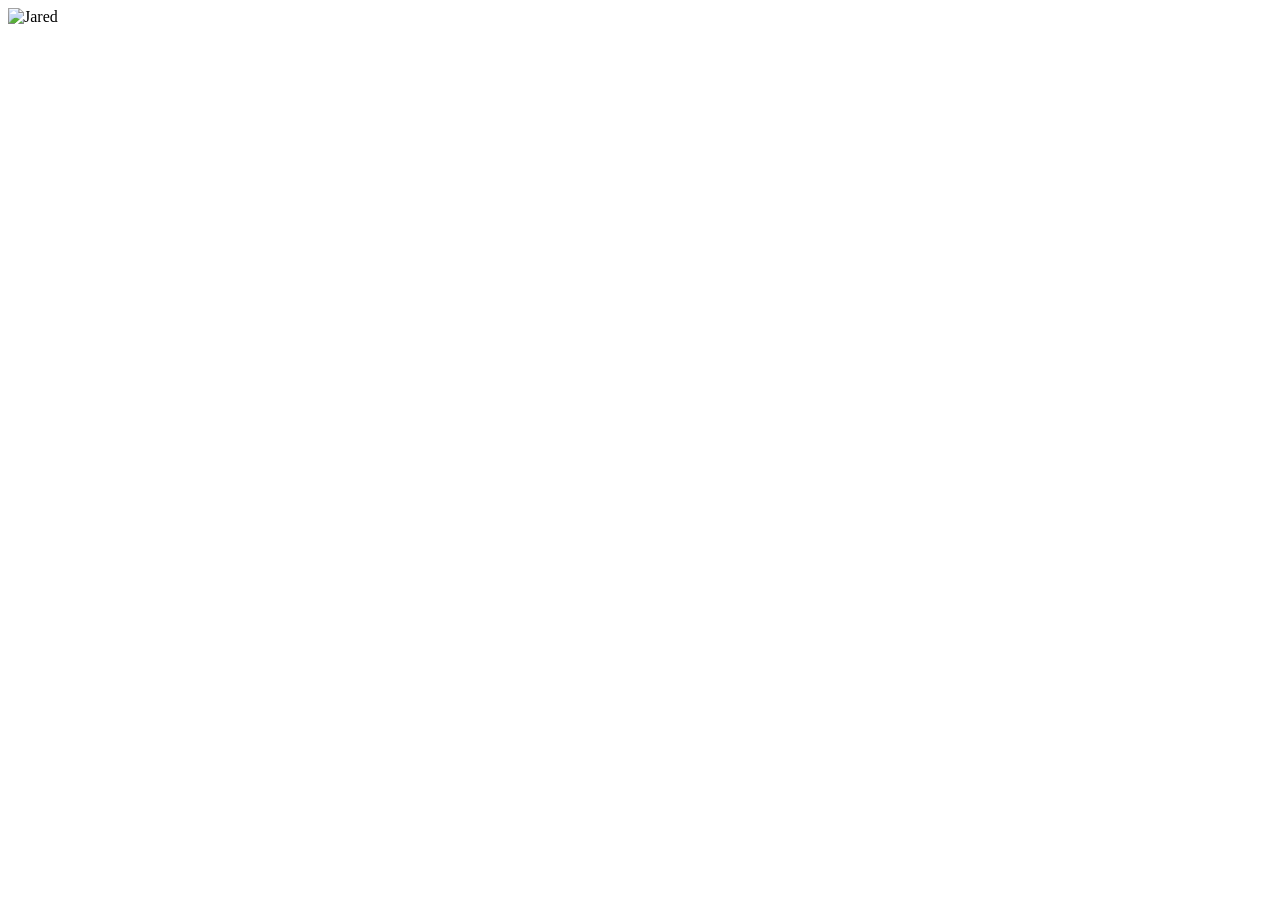
==== index.html @ 989762c0 "site plan" ====
<!DOCTYPE html>
<html lang="en">
<head>
    <meta charset="UTF-8">
    <meta name="viewport" content="width=device-width, initial-scale=1.0">
    <title>Study Buddy</title>
    <script type="module" src="main.js"></script>
    <link rel="stylesheet" href="styles.css">
</head>
<body>
    <div class="top-center">
        <img src="media/jared.PNG" alt="Jared" class="jared-image" />
    </div>
</body>
</html>
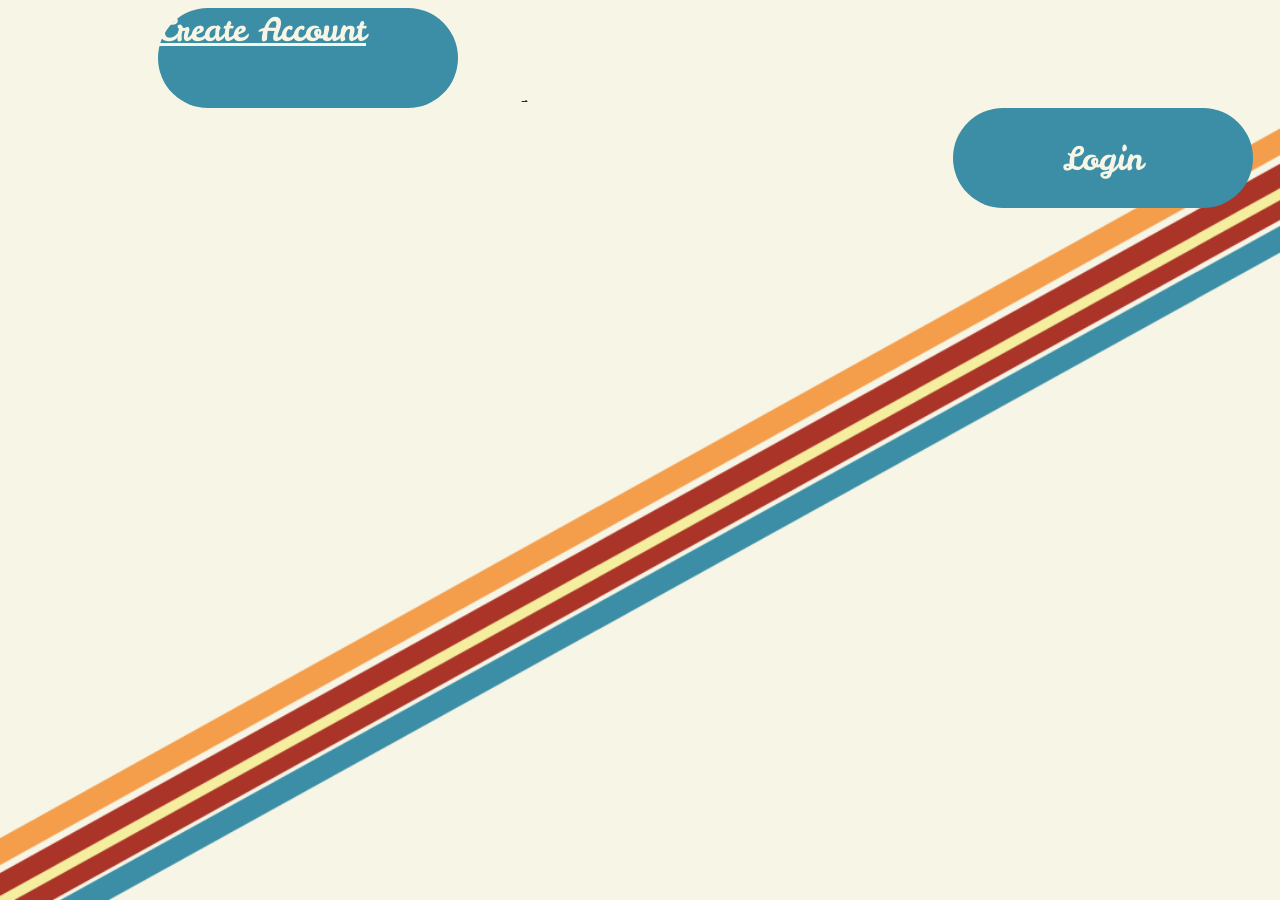
==== commit b4e60408: "index" ====
--- a/index.html
+++ b/index.html
@@ -5,11 +5,73 @@
     <meta name="viewport" content="width=device-width, initial-scale=1.0">
     <title>Study Buddy</title>
     <script type="module" src="main.js"></script>
-    <link rel="stylesheet" href="styles.css">
 </head>
 <body>
-    <div class="top-center">
-        <img src="media/jared.PNG" alt="Jared" class="jared-image" />
+    <div class="homegrid">
+        <img src="media/nakedjared.png" alt="Jared" class="jared" />
+        <a href="create_account.html" id="create">Create Account</a>
+        <button  id="login">Login</button>
     </div>
 </body>
-</html>+</html>
+
+
+<style>
+    @import url('https://fonts.googleapis.com/css2?family=Leckerli+One&family=Montserrat+Alternates:ital,wght@0,100;0,200;0,300;0,400;0,500;0,600;0,700;0,800;0,900;1,100;1,200;1,300;1,400;1,500;1,600;1,700;1,800');
+    
+    .jared {
+        width: 400px;
+        border-radius: 50%;
+        grid-column: 2/3;
+        grid-row: 2/4;
+        margin-top: 30px;
+        margin-left: 20px;
+    }
+    body {
+        background-image: url(media/StudyBuddy.png);
+        background-repeat: no-repeat;
+        background-attachment: fixed;
+        background-size: cover;
+        overflow: hidden;
+    }
+    .homegrid {
+        display: grid;
+        grid-template-columns: 1fr 1fr 1fr;
+        grid-template-rows: 1fr 1fr 1fr 1fr;
+    }
+    #create {
+        grid-column: 1/2;
+        grid-row: 1/3;
+        height: 100px;
+        width: 300px;
+        align-self: center;
+        font-size: 2em;
+        border-radius: 50px;
+        background-color: #3b8ea5;
+        border: none;
+        color: #f7f5e6;
+        font-family: "Leckerli One";
+        margin-left: 150px;
+    }
+    #login {
+        grid-column: 3/4;
+        grid-row: 3/5;
+        height: 100px;
+        width: 300px;
+        align-self: center;
+        font-size: 2em;
+        border-radius: 50px;
+        background-color: #3b8ea5;
+        border: none;
+        color: #f7f5e6;
+        font-family: "Leckerli One";
+        margin-left: 75px;
+    }
+ 
+
+
+
+
+
+
+</style>
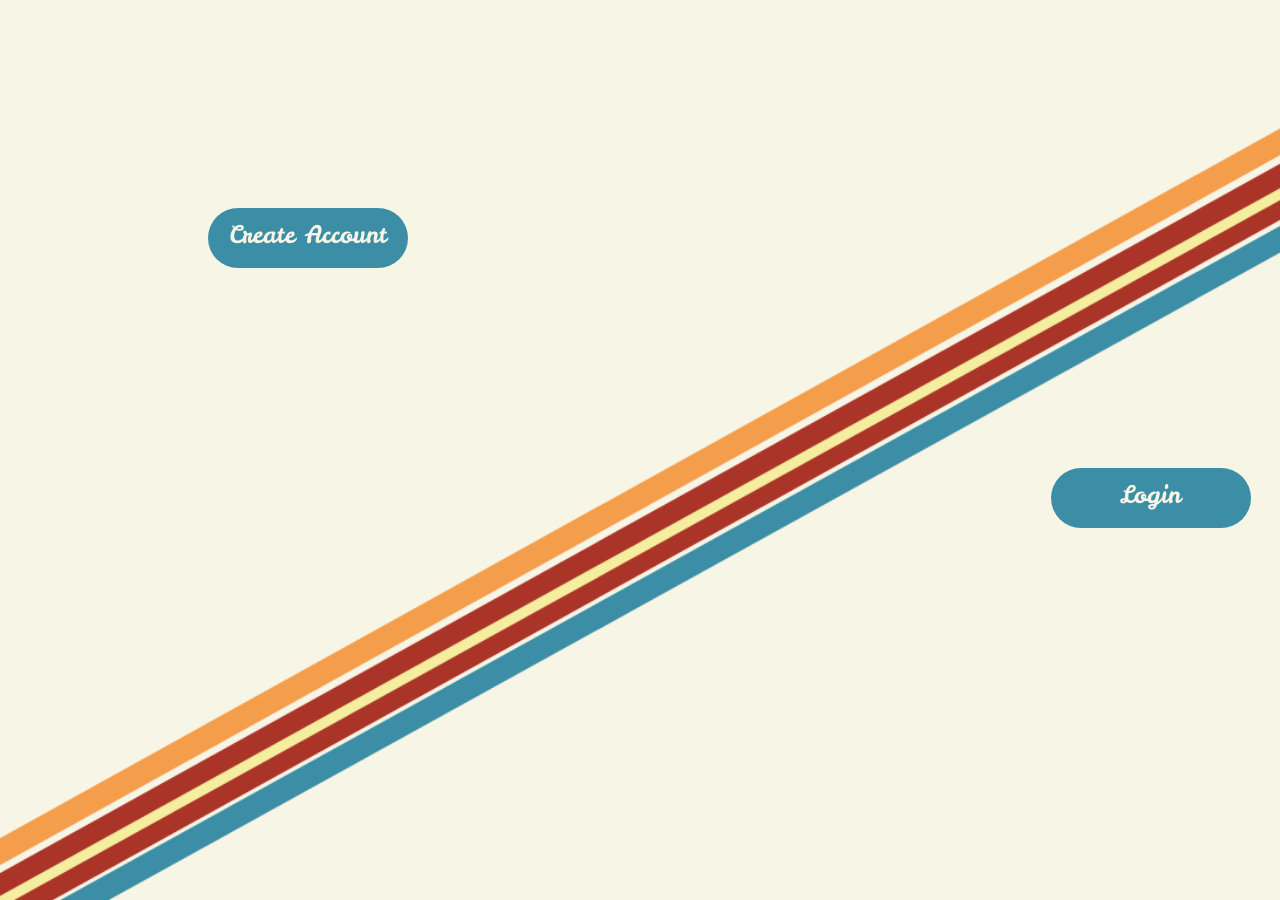
==== commit 24cf7c3a: "index" ====
--- a/index.html
+++ b/index.html
@@ -10,7 +10,7 @@
     <div class="homegrid">
         <img src="media/nakedjared.png" alt="Jared" class="jared" />
         <a href="create_account.html" id="create">Create Account</a>
-        <button  id="login">Login</button>
+        <a href="login.html" id="login">Login</a>
     </div>
 </body>
 </html>
@@ -40,32 +40,42 @@
         grid-template-rows: 1fr 1fr 1fr 1fr;
     }
     #create {
-        grid-column: 1/2;
+        text-decoration: none;
+        color: #f7f5e6;
+        background-color: #3b8ea5;
+        grid-column: 1/3;
         grid-row: 1/3;
-        height: 100px;
-        width: 300px;
-        align-self: center;
-        font-size: 2em;
-        border-radius: 50px;
-        background-color: #3b8ea5;
+        display: inline-block;
+        padding-top: 10px;
+        font-size: 1.5em;
         border: none;
-        color: #f7f5e6;
+        border-radius: 50px; /* Rounded corners */
+        text-align: center;
+        cursor: pointer;
+        width: 200px;
+        height: 50px;
+        margin-left: 200px;
+        margin-top: 200px;
         font-family: "Leckerli One";
-        margin-left: 150px;
     }
     #login {
+        text-decoration: none;
+        color: #f7f5e6;
+        background-color: #3b8ea5;
         grid-column: 3/4;
         grid-row: 3/5;
-        height: 100px;
-        width: 300px;
-        align-self: center;
-        font-size: 2em;
-        border-radius: 50px;
-        background-color: #3b8ea5;
+        display: inline-block;
+        padding-top: 10px;
+        font-size: 1.5em;
         border: none;
-        color: #f7f5e6;
+        border-radius: 50px; /* Rounded corners */
+        text-align: center;
+        cursor: pointer;
+        width: 200px;
+        height: 50px;
+        margin-left: 200px;
+        margin-top: 200px;
         font-family: "Leckerli One";
-        margin-left: 75px;
     }
  
 
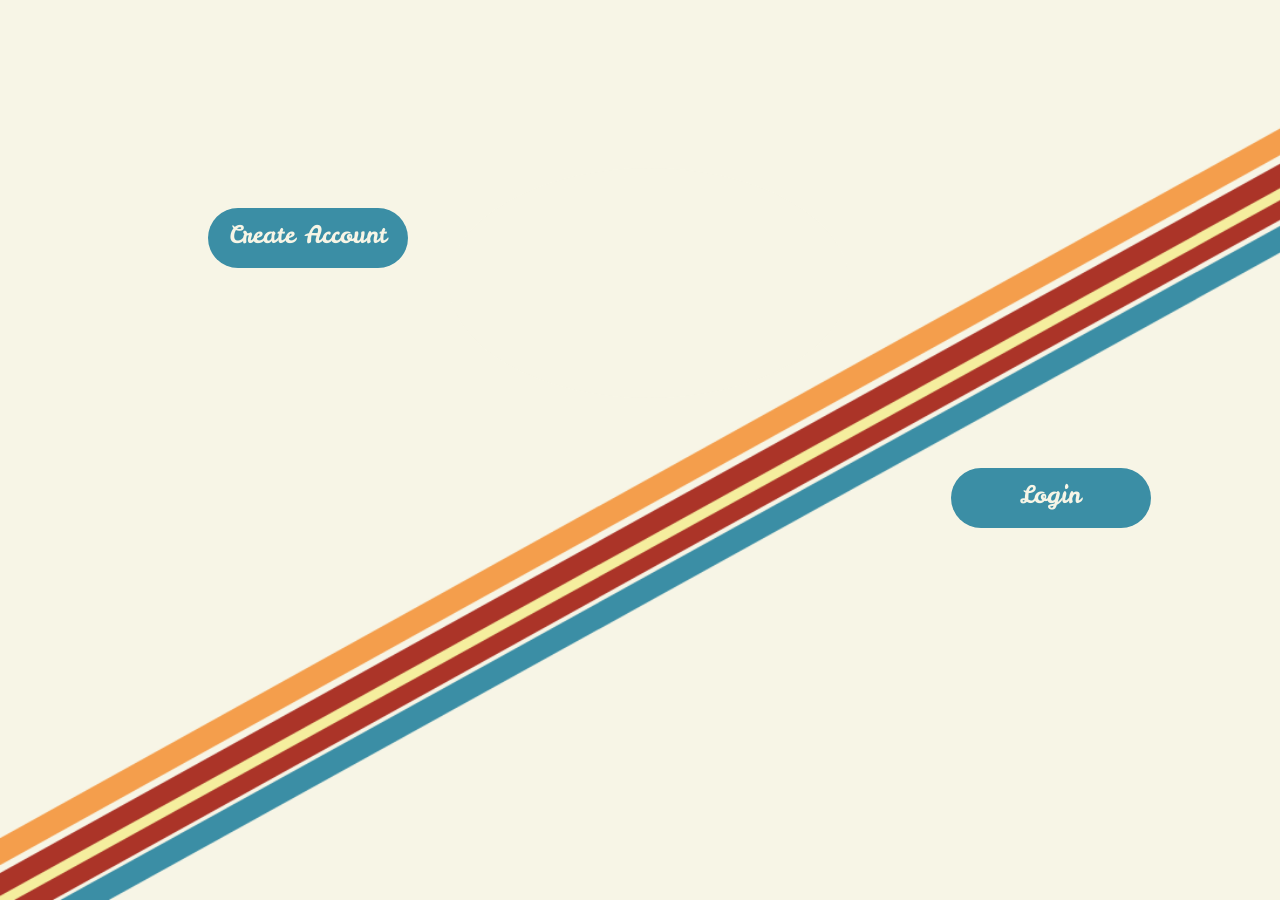
==== commit 875f265b: "index" ====
--- a/index.html
+++ b/index.html
@@ -26,6 +26,7 @@
         grid-row: 2/4;
         margin-top: 30px;
         margin-left: 20px;
+        background-color: #f7f5e6;
     }
     body {
         background-image: url(media/StudyBuddy.png);
@@ -73,7 +74,7 @@
         cursor: pointer;
         width: 200px;
         height: 50px;
-        margin-left: 200px;
+        margin-left: 100px;
         margin-top: 200px;
         font-family: "Leckerli One";
     }
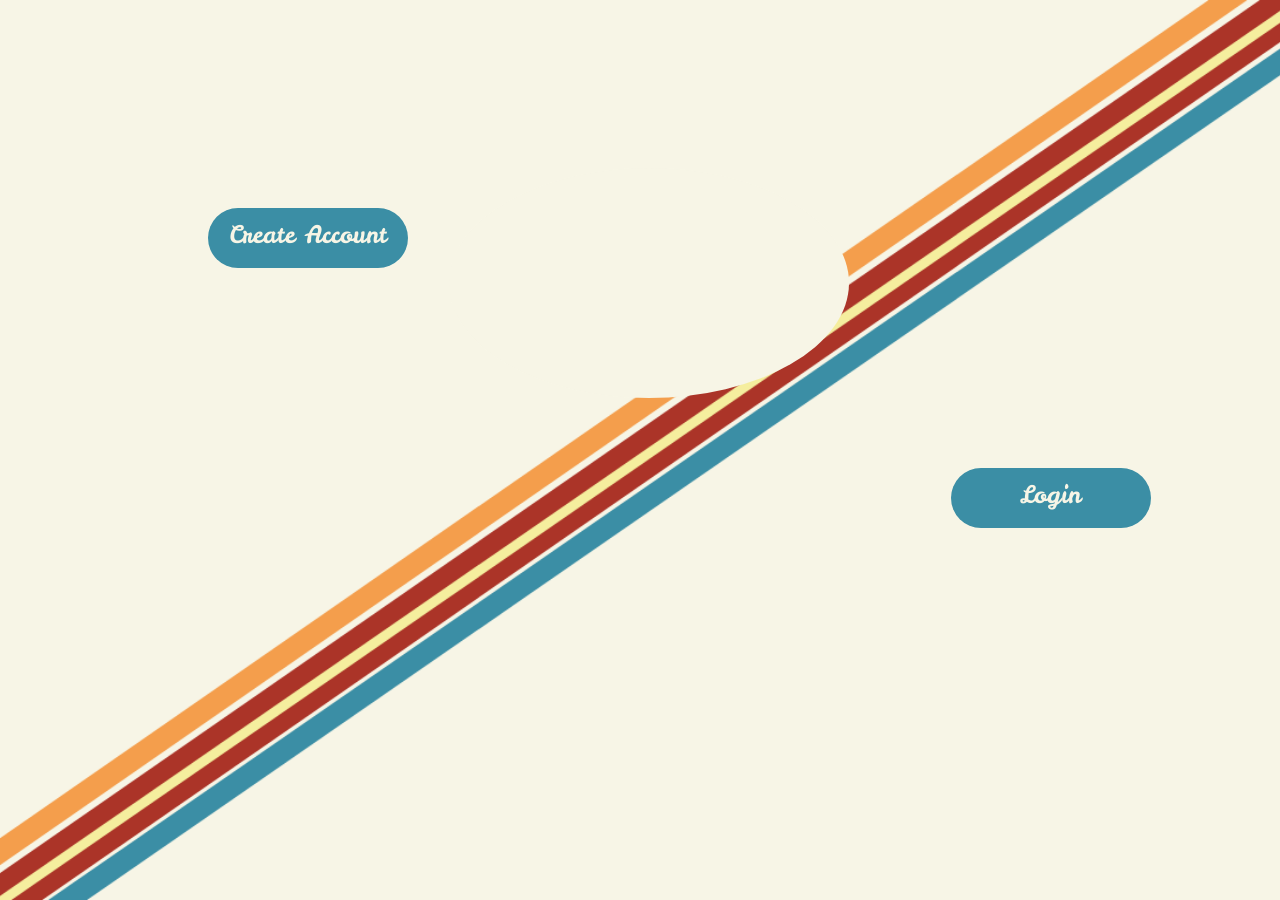
==== commit 6bf420d4: "index" ====
--- a/index.html
+++ b/index.html
@@ -32,7 +32,7 @@
         background-image: url(media/StudyBuddy.png);
         background-repeat: no-repeat;
         background-attachment: fixed;
-        background-size: cover;
+        background-size: 100% 100%;
         overflow: hidden;
     }
     .homegrid {
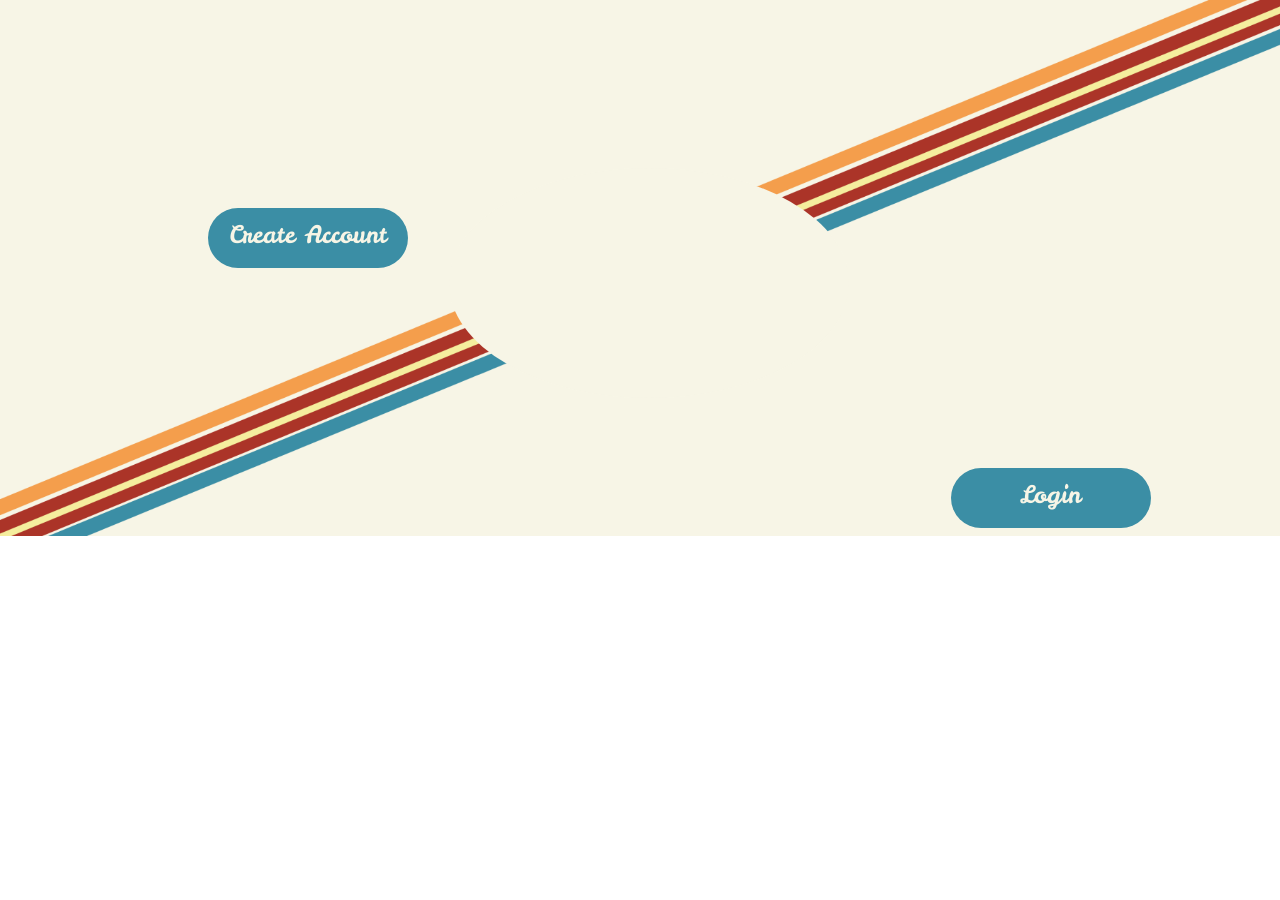
==== commit 5a7bfe62: "index" ====
--- a/index.html
+++ b/index.html
@@ -31,7 +31,6 @@
     body {
         background-image: url(media/StudyBuddy.png);
         background-repeat: no-repeat;
-        background-attachment: fixed;
         background-size: 100% 100%;
         overflow: hidden;
     }
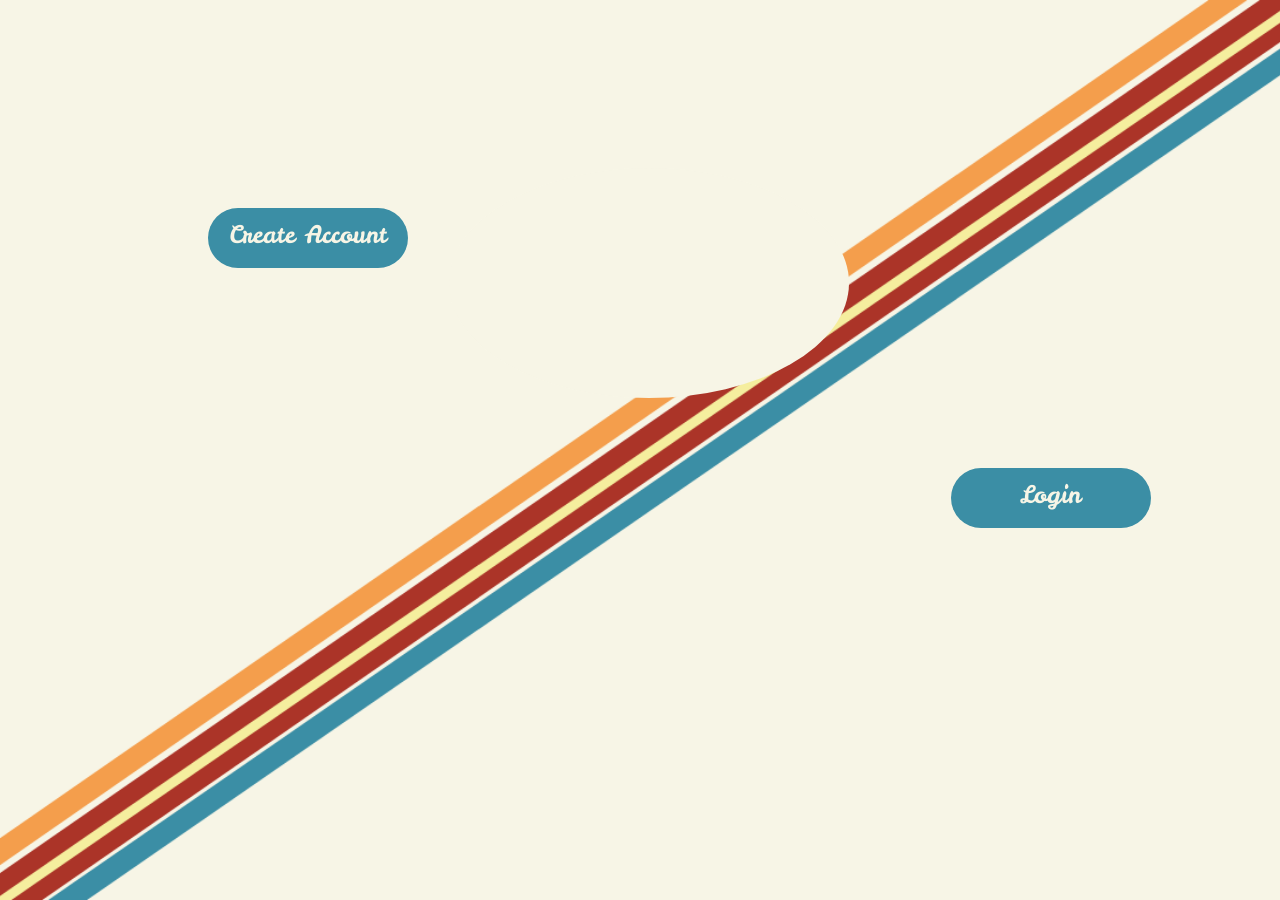
==== commit 474c286c: "Merge branch 'main' of https://github.com/AlexUrbanawiz/StudyBuddy" ====
--- a/index.html
+++ b/index.html
@@ -31,6 +31,7 @@
     body {
         background-image: url(media/StudyBuddy.png);
         background-repeat: no-repeat;
+        background-attachment: fixed;
         background-size: 100% 100%;
         overflow: hidden;
     }
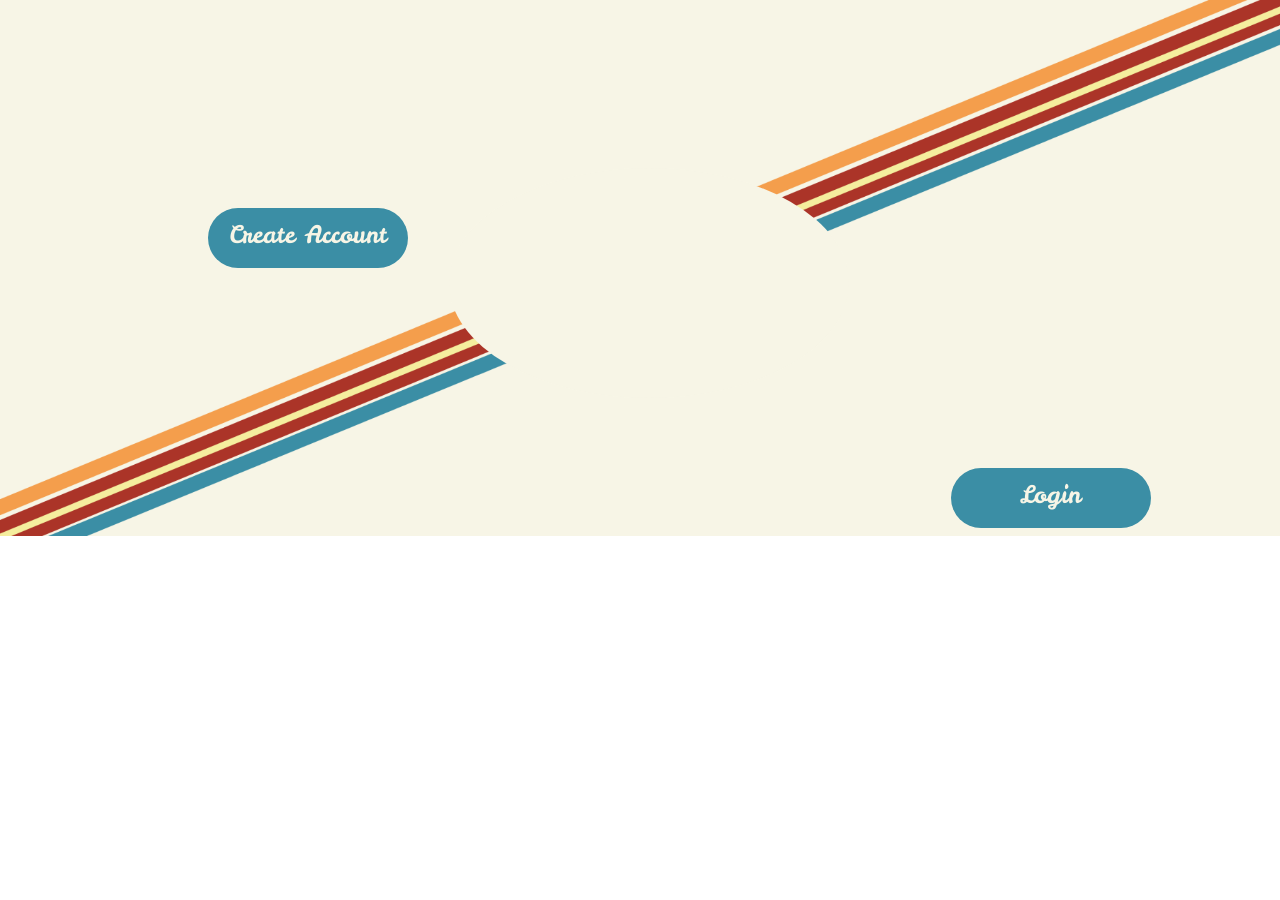
==== commit 176248db: "Merge branch 'main' of https://github.com/AlexUrbanawiz/StudyBuddy" ====
--- a/index.html
+++ b/index.html
@@ -31,7 +31,6 @@
     body {
         background-image: url(media/StudyBuddy.png);
         background-repeat: no-repeat;
-        background-attachment: fixed;
         background-size: 100% 100%;
         overflow: hidden;
     }
